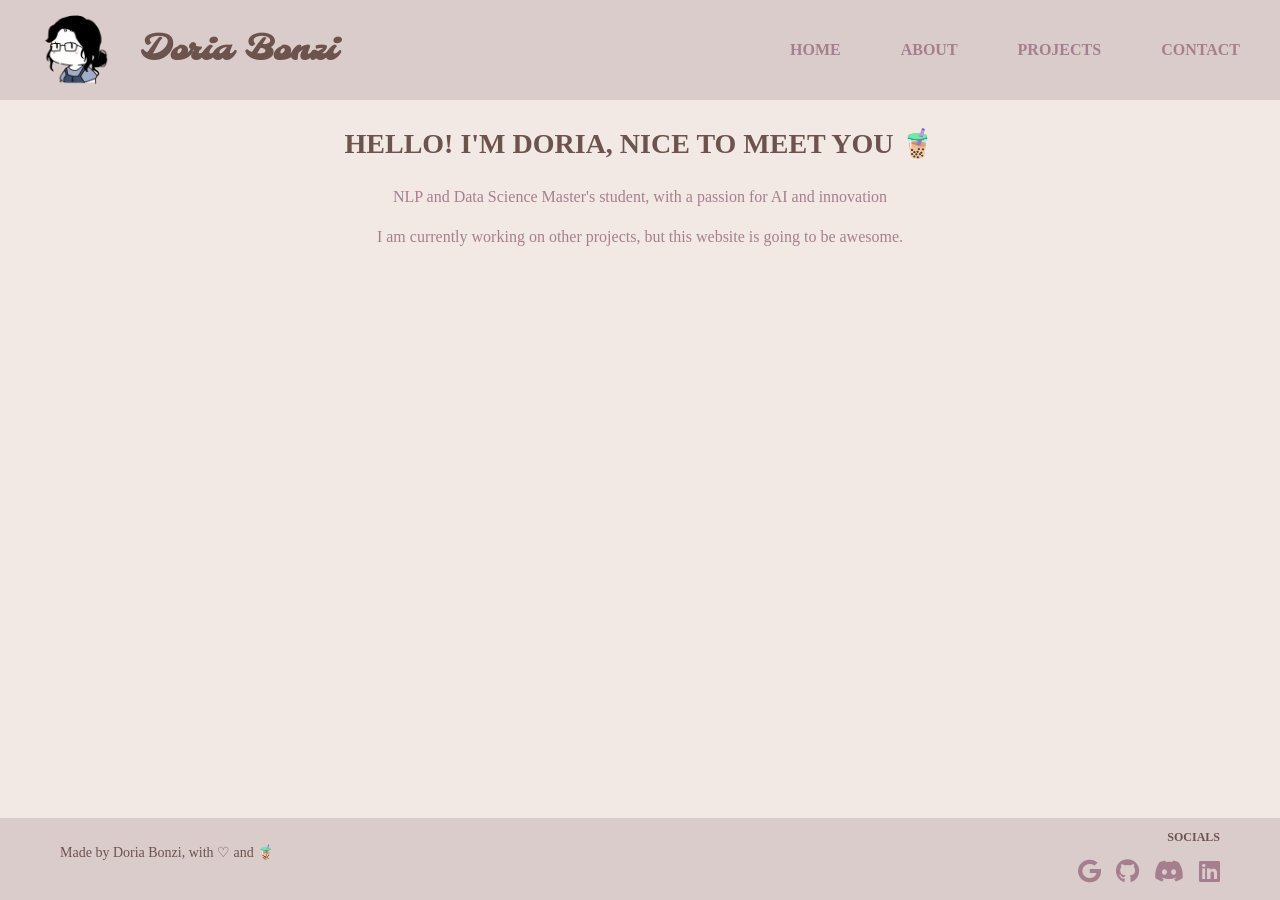
==== index.html @ 622f66a6 "tried actual footer, added some structure" ====
<!DOCTYPE html>
<html lang="en">
<head>
    <meta charset="UTF-8">
    <meta name="viewport" content="width=device-width, initial-scale=1.0">
    <meta name="description" content="Portfolio website of Doria Bonzi. Work in progress. Please, come back later.">
    <link rel="icon" href="images/favicon.png">
    <link rel="stylesheet" href="style.css"/>
    <link rel="stylesheet" href="https://cdnjs.cloudflare.com/ajax/libs/font-awesome/6.5.0/css/all.min.css">
    <title>Portfolio - Doria Bonzi</title>
</head>

<body>

    <header class="header">
        <div class="left-header">
            <img src="images/logo.png" class="logo" alt="Logo">
            <div class="title"><h1>Doria Bonzi</h1></div>
        </div>

        <nav>
            <a href="index.html" class="menu" id="home">Home</a>
            <a href="#about" class="menu" id="about">About</a>
            <a href="#projects" class="menu" id="projects">Projects</a>
            <a href="#contact" class="menu" id="contact">Contact</a>
        </nav>
    </header>

    <main>
        <div class="home">
        <h2>Hello! I'm Doria, nice to meet you 🧋</h2>
        <p>NLP and Data Science Master's student, with a passion for AI and innovation</p>
        <p>I am currently working on other projects, but this website is going to be awesome.</p>
        </div>
    </main>

    <footer class="footer">
    <div class="footer-left">
        <p>Made by Doria Bonzi, with ♡ and 🧋</p>
    </div>

    <div class="footer-right">
        <h3>Socials</h3>
        <div class="socials">
        <a href="mailto:bonzidoria@gmail.com" target="_blank" aria-label="Gmail">
            <i class="fab fa-google"></i>
        </a>
        <a href="https://github.com/bonzid" target="_blank" aria-label="GitHub">
            <i class="fab fa-github"></i>
        </a>
        <a href="https://discordapp.com/users/doria.bo" target="_blank" aria-label="Discord">
            <i class="fab fa-discord"></i>
        </a>
        <a href="https://www.linkedin.com/in/doria-bonzi/" target="_blank" aria-label="LinkedIn">
            <i class="fab fa-linkedin"></i>
        </a>
        </div>
    </div>
    </footer>



</body>

<script src="scripts/script.js" defer></script>
</html>
---- style.css ----
@font-face {
  font-family: 'Molle';
  src: url('fonts/Molle/Molle-Italic.ttf') format('truetype');
  font-style: italic;
}

@font-face {
  font-family: 'Zen Antique';
  src: url('fonts/Zen_Antique/ZenAntique-Regular.ttf') format('truetype');
}


:root {
    --primary-color: #A67F8E;
    --secondary-color: #6C534E;
    --third-color: #C89FA3;
    --fourth-color: #dacccb;
    --fifth-color: #F2E9E4;

    --font-title: 'Molle', cursive;
    --font-body: 'Zen Antique', serif;

    --font-size: 16px;
    --line-height: 1.5;
}

.header {
    display: flex;
    justify-content: space-between;
    align-items: center;
    width: 100%;
    height: 100px;
    background-color: var(--fourth-color);
    padding: 0 40px;
    box-sizing: border-box;
}

.left-header {
    display: flex;
    align-items: center;
    gap: 30px; 
}

.logo {
    height: 70px; 
}

.title h1 {
    margin: 0;
    font-size: 34px;
    font-family: var(--font-title);
    color: var(--secondary-color);
}

nav {
    display: flex;
    gap:60px;
}

.menu {
    margin: 0;
    cursor: pointer;
    color: var(--primary-color);
    font-family: var(--font-body);
    font-weight: bold;
    text-transform: uppercase;
    transition: color 0.3s ease;
}

.menu:hover {
    color: var(--secondary-color);
}


body {
    margin: 0;
    padding: 0;
    font-family: var(--font-body);
    font-size: var(--font-size);
    line-height: var(--line-height);
    text-align:center;
    background-color: var(--fifth-color);
    color: var(--primary-color);
    display: flex;
    flex-direction: column;
    min-height: 100vh;
}

main {
  flex: 1;
}

h2 {
    font-family: var(--font-body);
    text-transform: uppercase;
    font-weight: bold;
    font-size: 28px;
    color: var(--secondary-color);
    margin-bottom: 20px;
}

a {
    text-decoration: none;
}


.footer {
  display: flex;
  justify-content: space-between;
  align-items: flex-start;
  background-color: var(--fourth-color);
  width: 100%;
  box-sizing: border-box;
  padding: 10px 60px;
  position: relative;
  bottom: 0;
  font-size: 14px;
}

.footer-left {
  display: flex;
  flex-direction: column;
  color: var(--secondary-color);
  font-family: var(--font-body);
}

.footer-right {
  display: flex;
  flex-direction: column;
  align-items: flex-end;
  color: var(--secondary-color);
}

.socials {
  margin-top: 8px;
  display: flex;
  gap: 15px;
}

.socials a {
  color: var(--primary-color);
  font-size: 24px;
  transition: color 0.3s ease;
}

.socials a:hover {
  color: var(--secondary-color);
}

h3 {
  font-family: var(--font-body);
  text-transform: uppercase;
  font-weight: bold;
  font-size: 12px;
  color: var(--secondary-color);
  margin: 0;
}
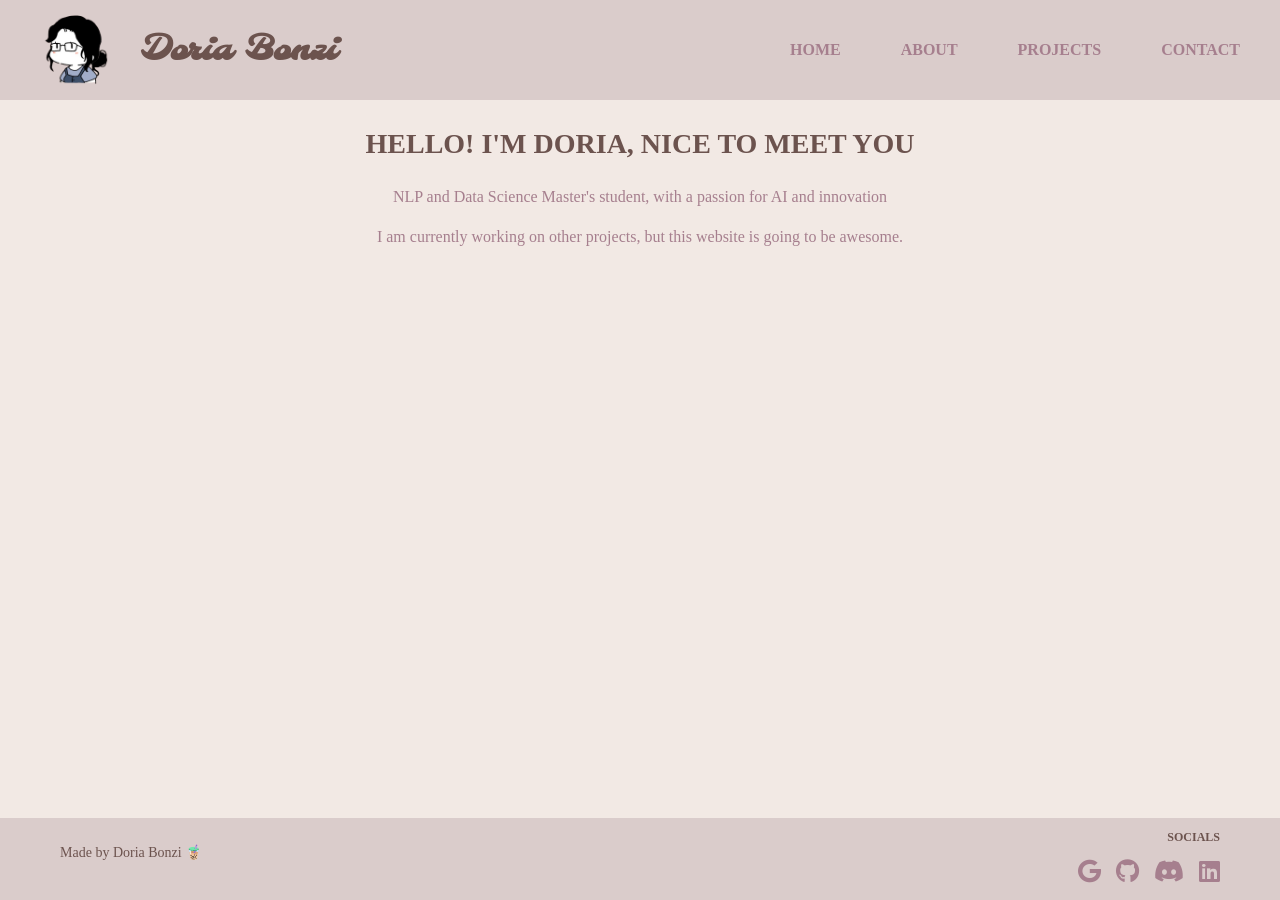
==== commit a0071715: "Update index.html" ====
--- a/index.html
+++ b/index.html
@@ -28,7 +28,7 @@
 
     <main>
         <div class="home">
-        <h2>Hello! I'm Doria, nice to meet you 🧋</h2>
+        <h2>Hello! I'm Doria, nice to meet you</h2>
         <p>NLP and Data Science Master's student, with a passion for AI and innovation</p>
         <p>I am currently working on other projects, but this website is going to be awesome.</p>
         </div>
@@ -36,7 +36,7 @@
 
     <footer class="footer">
     <div class="footer-left">
-        <p>Made by Doria Bonzi, with ♡ and 🧋</p>
+        <p>Made by Doria Bonzi 🧋</p>
     </div>
 
     <div class="footer-right">
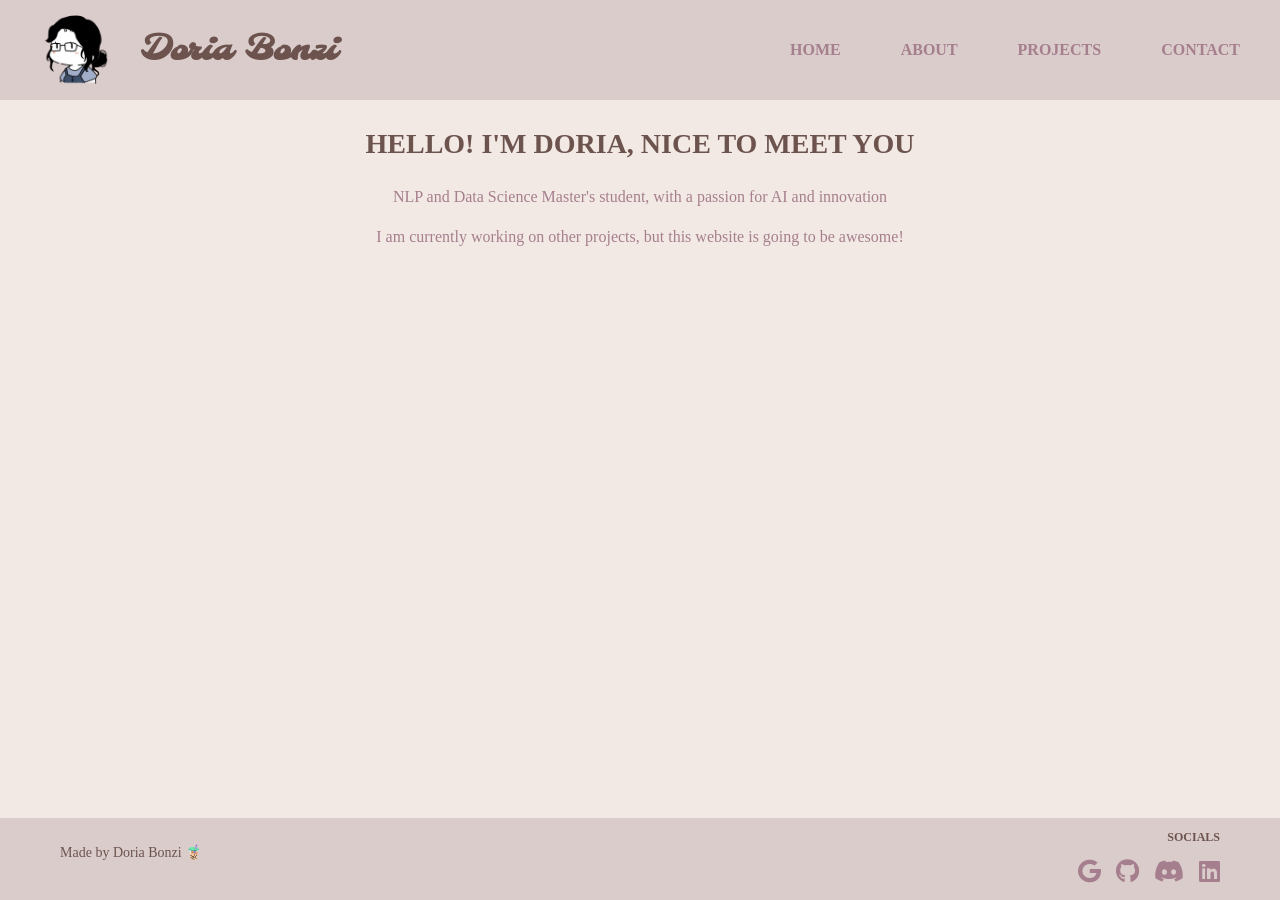
==== commit 9b0685b3: "Update index.html" ====
--- a/index.html
+++ b/index.html
@@ -30,7 +30,7 @@
         <div class="home">
         <h2>Hello! I'm Doria, nice to meet you</h2>
         <p>NLP and Data Science Master's student, with a passion for AI and innovation</p>
-        <p>I am currently working on other projects, but this website is going to be awesome.</p>
+        <p>I am currently working on other projects, but this website is going to be awesome!</p>
         </div>
     </main>
 
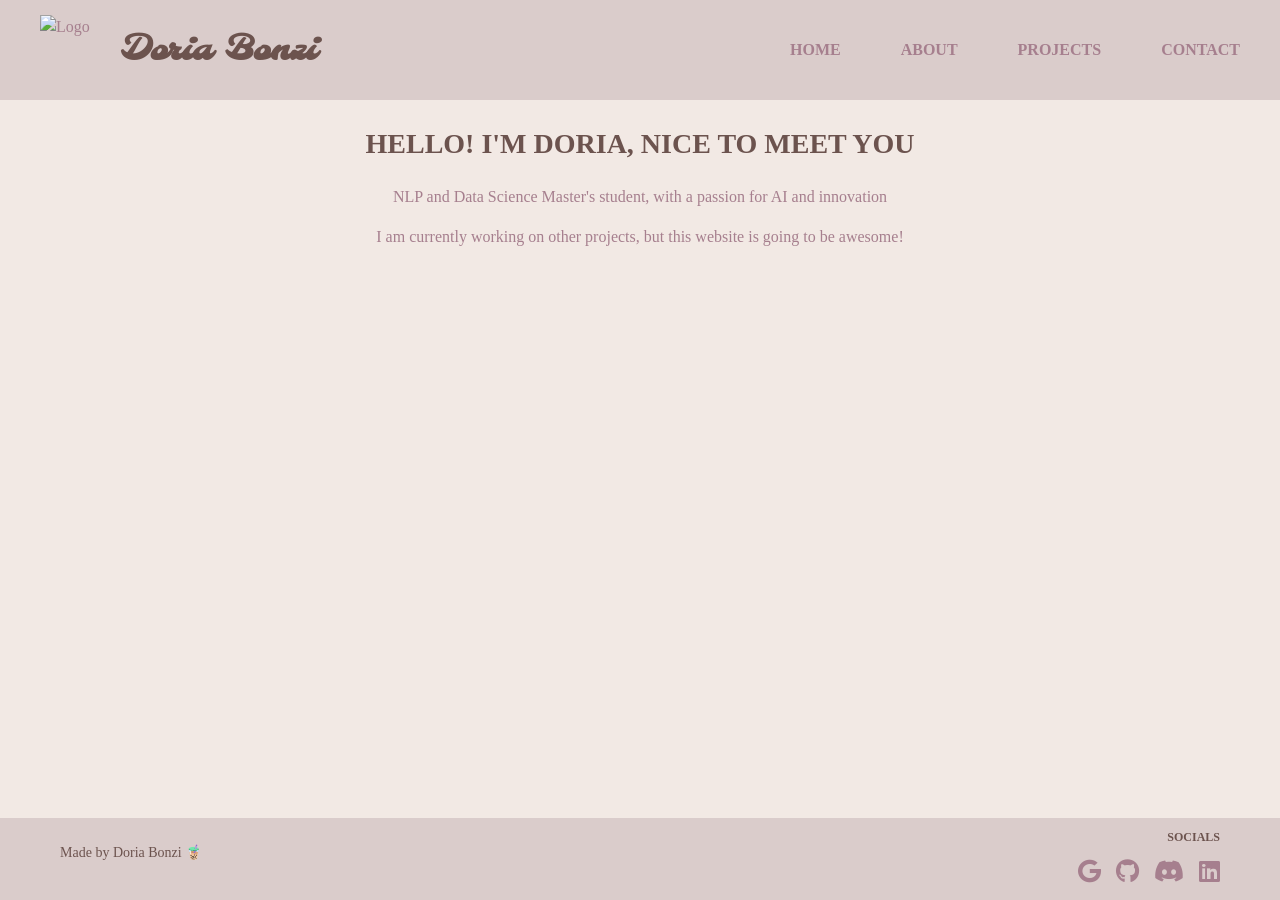
==== commit cad0f5fb: "revue de petits trucs" ====
--- a/index.html
+++ b/index.html
@@ -3,11 +3,11 @@
 <head>
     <meta charset="UTF-8">
     <meta name="viewport" content="width=device-width, initial-scale=1.0">
-    <meta name="description" content="Portfolio website of Doria Bonzi. Work in progress. Please, come back later.">
+    <meta name="description" content="Personal webpage of Doria Bonzi">
     <link rel="icon" href="images/favicon.png">
     <link rel="stylesheet" href="style.css"/>
     <link rel="stylesheet" href="https://cdnjs.cloudflare.com/ajax/libs/font-awesome/6.5.0/css/all.min.css">
-    <title>Portfolio - Doria Bonzi</title>
+    <title>Doria's webpage</title>
 </head>
 
 <body>
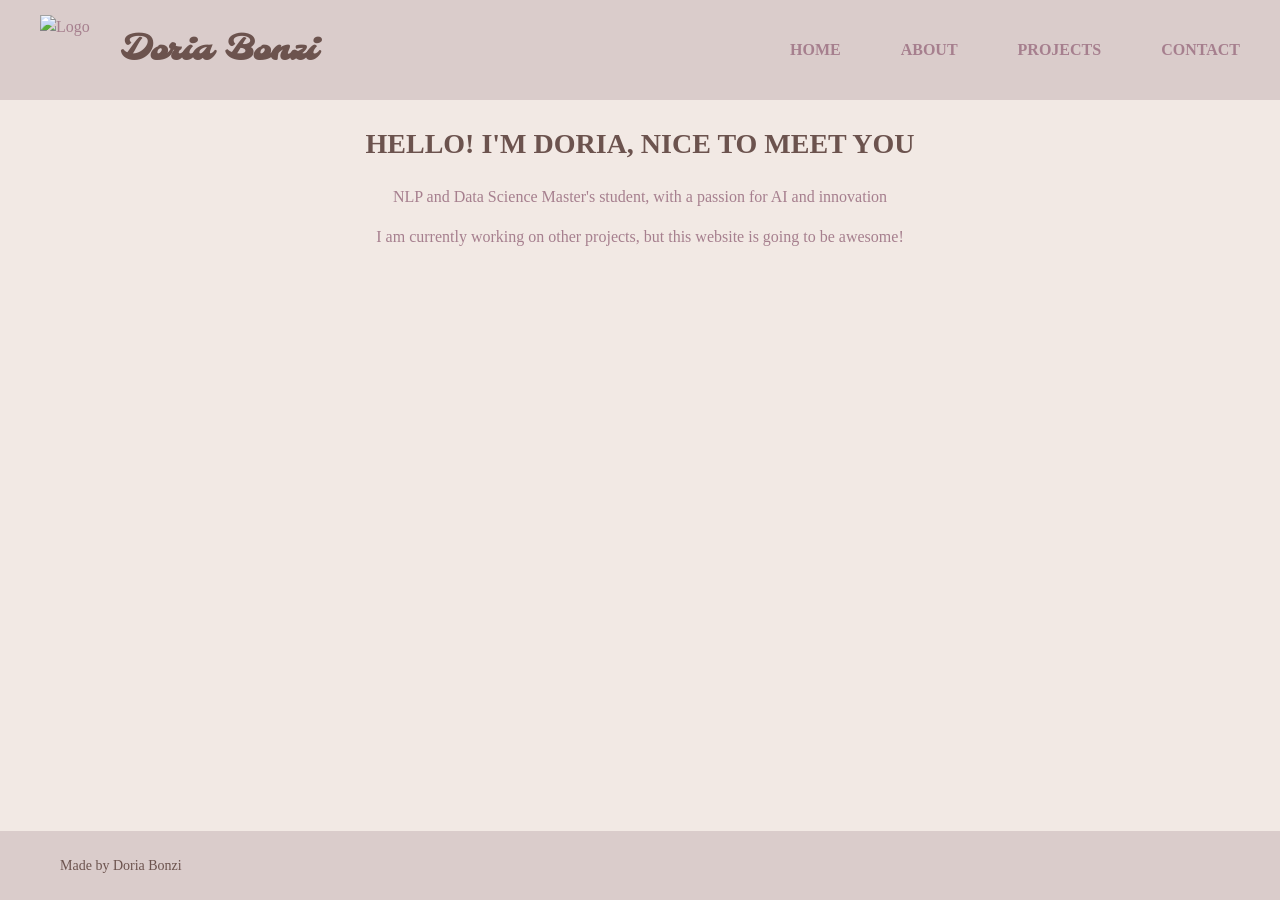
==== commit a6a3649d: "idk??" ====
--- a/index.html
+++ b/index.html
@@ -36,9 +36,10 @@
 
     <footer class="footer">
     <div class="footer-left">
-        <p>Made by Doria Bonzi 🧋</p>
+        <p>Made by Doria Bonzi</p>
     </div>
 
+    <!--
     <div class="footer-right">
         <h3>Socials</h3>
         <div class="socials">
@@ -56,6 +57,7 @@
         </a>
         </div>
     </div>
+    -->
     </footer>
 
 
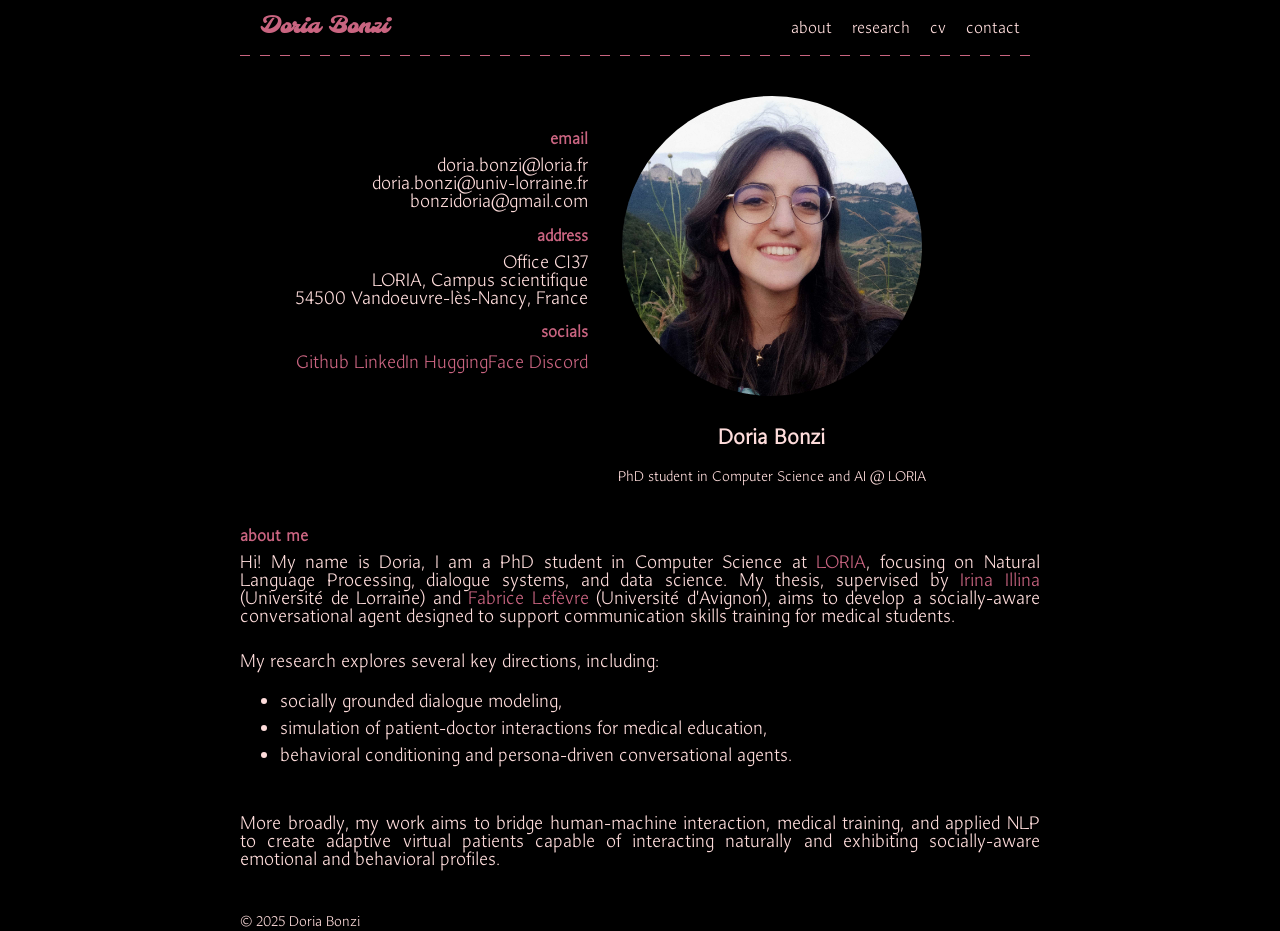
==== commit 9683f990: "new!" ====
--- a/index.html
+++ b/index.html
@@ -11,57 +11,77 @@
 </head>
 
 <body>
-
+    <div class="wrapper">
     <header class="header">
         <div class="left-header">
-            <img src="images/logo.png" class="logo" alt="Logo">
             <div class="title"><h1>Doria Bonzi</h1></div>
         </div>
 
         <nav>
-            <a href="index.html" class="menu" id="home">Home</a>
-            <a href="#about" class="menu" id="about">About</a>
-            <a href="#projects" class="menu" id="projects">Projects</a>
-            <a href="#contact" class="menu" id="contact">Contact</a>
+            <a href="index.html" class="menu">About</a>
+            <a href="research.html" class="menu">Research</a>
+            <a href="cv.html" class="menu">CV</a>
+            <a href="contact.html" class="menu">Contact</a>
         </nav>
+        
     </header>
+    <div class="header-bar"></div>
 
     <main>
-        <div class="home">
-        <h2>Hello! I'm Doria, nice to meet you</h2>
-        <p>NLP and Data Science Master's student, with a passion for AI and innovation</p>
-        <p>I am currently working on other projects, but this website is going to be awesome!</p>
-        </div>
+        <section id="about">
+            <div class="content">
+                <div class="text-side">
+                    <h2>email</h2>
+                    <p>doria.bonzi@loria.fr</p>
+                    <p>doria.bonzi@univ-lorraine.fr</p>
+                    <p>bonzidoria@gmail.com</p>
+
+                    <h2>address</h2>
+                    <p>Office C137</p>
+                    <p>LORIA, Campus scientifique</p>
+                    <p>54500 Vandoeuvre-lès-Nancy, France</p>
+
+                    <h2>socials</h2>
+                    <a href="https://github.com/bonzid/" target="_blank">Github</a> 
+                    <a href="https://www.linkedin.com/in/doria-bonzi/" target="_blank">LinkedIn</a> 
+                    <a href="https://huggingface.co/doriab" target="_blank">HuggingFace</a> 
+                    <a href="https://discordapp.com/users/1348963133804249088" target="_blank">Discord</a>
+                </div>
+
+                <div class="image-wrapper">
+                    <div class="image-side">
+                        <img src="images/me.jpg" alt="me">
+                    </div>
+                    <div class="image-caption">
+                        <h1>Doria Bonzi</h1>
+                        <p>PhD student in Computer Science and AI @ LORIA</p>
+                    </div>
+                </div>
+            </div>
+
+            <div class=aboutme><h2>About me</h2>
+            <p>Hi! My name is Doria, I am a PhD student in Computer Science at <a href="https://www.loria.fr/en/">LORIA</a>, focusing on Natural Language Processing, dialogue systems, and data science. My thesis, supervised by <a href="https://members.loria.fr/IIllina/cv/">Irina Illina</a> (Université de Lorraine) and <a href="https://univ-avignon.fr/enseignant-chercheur/fabrice-lefevre/">Fabrice Lefèvre</a> (Université d'Avignon), aims to develop a socially-aware conversational agent designed to support communication skills training for medical students.</p><br>
+
+            <p>My research explores several key directions, including:
+                <ul>
+                    <li>socially grounded dialogue modeling,</li>
+                    <li>simulation of patient-doctor interactions for medical education,</li>
+                    <li>behavioral conditioning and persona-driven conversational agents.</li>
+                </ul>
+            </p><br>
+
+            <p>More broadly, my work aims to bridge human-machine interaction, medical training, and applied NLP to create adaptive virtual patients capable of interacting naturally and exhibiting socially-aware emotional and behavioral profiles.</p>
+            <br></div>
+    </section>
+
     </main>
 
     <footer class="footer">
-    <div class="footer-left">
-        <p>Made by Doria Bonzi</p>
-    </div>
-
-    <!--
-    <div class="footer-right">
-        <h3>Socials</h3>
-        <div class="socials">
-        <a href="mailto:bonzidoria@gmail.com" target="_blank" aria-label="Gmail">
-            <i class="fab fa-google"></i>
-        </a>
-        <a href="https://github.com/bonzid" target="_blank" aria-label="GitHub">
-            <i class="fab fa-github"></i>
-        </a>
-        <a href="https://discordapp.com/users/doria.bo" target="_blank" aria-label="Discord">
-            <i class="fab fa-discord"></i>
-        </a>
-        <a href="https://www.linkedin.com/in/doria-bonzi/" target="_blank" aria-label="LinkedIn">
-            <i class="fab fa-linkedin"></i>
-        </a>
-        </div>
-    </div>
-    -->
+        <p>© 2025 Doria Bonzi</p>
     </footer>
 
 
-
+    </div>
 </body>
 
 <script src="scripts/script.js" defer></script>
--- a/style.css
+++ b/style.css
@@ -5,56 +5,73 @@
 }
 
 @font-face {
-  font-family: 'Zen Antique';
-  src: url('fonts/Zen_Antique/ZenAntique-Regular.ttf') format('truetype');
+  font-family: 'Amarna';
+  src: url('fonts/Amarna/static/Amarna-Light.ttf') format('truetype');
 }
 
 
 :root {
-    --primary-color: #A67F8E;
-    --secondary-color: #6C534E;
-    --third-color: #C89FA3;
-    --fourth-color: #dacccb;
-    --fifth-color: #F2E9E4;
+    --primary-color: #fedcdb;
+    --secondary-color: #C96480;
+    --third-color: #000000;
 
     --font-title: 'Molle', cursive;
-    --font-body: 'Zen Antique', serif;
-
-    --font-size: 16px;
+    --font-body: 'Amarna', serif;
+
+    --font-size: 18px;
     --line-height: 1.5;
 }
 
+
+.wrapper {
+  max-width: 50rem;
+  margin: 0 auto;
+  padding: 0;
+}
+
+header, footer, main {
+  width: 100%;
+}
+
+
 .header {
     display: flex;
     justify-content: space-between;
     align-items: center;
     width: 100%;
-    height: 100px;
-    background-color: var(--fourth-color);
-    padding: 0 40px;
+    height: 55px;
+    padding: 0 20px;
     box-sizing: border-box;
 }
 
+.header-bar {
+    width: 100%;
+    height:0.8px;
+    background: repeating-linear-gradient(
+      to right,
+      var(--secondary-color) 0 10px,
+      transparent 10px 20px
+    );
+}
+
 .left-header {
     display: flex;
     align-items: center;
-    gap: 30px; 
-}
-
-.logo {
-    height: 70px; 
-}
+    gap: 20px; 
+}
+
 
 .title h1 {
     margin: 0;
-    font-size: 34px;
+    padding:0;
+    font-size: 22px;
     font-family: var(--font-title);
     color: var(--secondary-color);
 }
 
 nav {
     display: flex;
-    gap:60px;
+    gap:20px;
 }
 
 .menu {
@@ -62,9 +79,9 @@
     cursor: pointer;
     color: var(--primary-color);
     font-family: var(--font-body);
-    font-weight: bold;
-    text-transform: uppercase;
-    transition: color 0.3s ease;
+    font-size: 16px;
+    text-transform: lowercase;
+    transition: color 0.4s ease;
 }
 
 .menu:hover {
@@ -78,8 +95,8 @@
     font-family: var(--font-body);
     font-size: var(--font-size);
     line-height: var(--line-height);
-    text-align:center;
-    background-color: var(--fifth-color);
+    text-align:left;
+    background-color: var(--third-color);
     color: var(--primary-color);
     display: flex;
     flex-direction: column;
@@ -87,71 +104,186 @@
 }
 
 main {
-  flex: 1;
+    flex: 1;
+}
+
+.content {
+    display: flex;
+    align-items: center;
+    justify-content: center;
+    margin: 40px auto;
+    gap: 30px;
+}
+
+.text-side {
+    flex: none;     
+    text-align: right;
+    justify-content: center;
+    flex-direction: column;
+    margin-bottom: 90px;
+    max-width: 800px;  
+}
+
+.image-wrapper {
+    display: flex;
+    flex-direction: column;
+    align-items: center;
+    max-width: 800px;  
+}
+
+.image-side {
+    width: 300px;
+    height: 300px;
+    border-radius: 50%;
+    overflow: hidden;
+    margin-right: 60px;
+}
+
+.image-side img {
+    width: 100%;
+    height: 100%;
+    object-fit: cover;
+    display: block;
+}
+
+.image-caption {
+    text-align: center;
+    font-size: 14px;
+    color: var(--primary-color);
+    margin-top: 8px;
+    font-family: var(--font-body);
+    margin-right: 60px;
 }
 
 h2 {
     font-family: var(--font-body);
-    text-transform: uppercase;
+    text-transform: lowercase;
     font-weight: bold;
-    font-size: 28px;
-    color: var(--secondary-color);
-    margin-bottom: 20px;
+    font-size: 16px;
+    color: var(--secondary-color);
+    margin-bottom: 5px;
+}
+
+p{
+    margin:0;
+    line-height: 1;
+    font-weight: normal;
+}
+
+.aboutme p {
+  text-align:justify;
 }
 
 a {
-    text-decoration: none;
-}
-
+    color: var(--secondary-color);
+    text-decoration:none;
+    color: var(--secondary-color);
+    transition: color 0.4s ease;
+}
+
+a:hover {
+    color: var(--primary-color);
+}
 
 .footer {
+  display: center;
+  align-items: center;
+  font-size: 14px;
+  margin-top: 20px;
+}
+
+.social-links a {
+  margin-right: 1rem;
+}
+
+.social-links a:last-child {
+  margin-right: 0;
+}
+
+
+
+/* REVOIR */
+
+#papers-tabs {
+  margin-top: 1.5rem;
+}
+
+.tabs {
   display: flex;
-  justify-content: space-between;
-  align-items: flex-start;
-  background-color: var(--fourth-color);
-  width: 100%;
-  box-sizing: border-box;
-  padding: 10px 60px;
-  position: relative;
-  bottom: 0;
-  font-size: 14px;
-}
-
-.footer-left {
-  display: flex;
-  flex-direction: column;
-  color: var(--secondary-color);
-  font-family: var(--font-body);
-}
-
-.footer-right {
-  display: flex;
-  flex-direction: column;
-  align-items: flex-end;
-  color: var(--secondary-color);
-}
-
-.socials {
-  margin-top: 8px;
-  display: flex;
-  gap: 15px;
-}
-
-.socials a {
+  gap: 1rem;
+  border-bottom: var(--secondary-color);
+}
+
+.tab-button {
+  background: none;
+  border: none;
+  padding: 0.5rem 1rem;
+  cursor: pointer;
+  font-weight: bold;
+  color: #0077cc; /* couleur texte onglet */
+}
+
+.tab-button.active {
+  border-bottom: 2px solid #0077cc; /* couleur soulignement */
+  color: #005499; /* couleur onglet actif */
+}
+
+.paper {
+  margin-bottom: 1.2rem;
+}
+
+.paper-title {
+  font-weight: bold;
+}
+
+.paper-meta {
+  font-size: 0.9rem;
   color: var(--primary-color);
-  font-size: 24px;
-  transition: color 0.3s ease;
-}
-
-.socials a:hover {
-  color: var(--secondary-color);
-}
-
-h3 {
-  font-family: var(--font-body);
-  text-transform: uppercase;
-  font-weight: bold;
-  font-size: 12px;
-  color: var(--secondary-color);
-  margin: 0;
-}
+}
+
+.details-btn {
+  margin-top: 0.4rem;
+  background: none;
+  border: none;
+  color: #0077cc; /* couleur du bouton */
+  cursor: pointer;
+  font-size: 0.9rem;
+  text-decoration: underline;
+}
+
+.details-btn:hover {
+  color: #005499; /* couleur au survol */
+}
+
+.details {
+  margin-top: 0.5rem;
+  padding-left: 1rem;
+  display: none;
+}
+
+.details.open {
+  display: block;
+}
+
+.citation-block {
+  margin-top: 0.5rem;
+  font-family: monospace;
+  font-size: 0.85rem;
+  background: #f6f6f6;
+  padding: 0.5rem;
+  white-space: pre-wrap;
+}
+
+.sub-btn {
+  margin-top: 0.3rem;
+  background: none;
+  border: none;
+  cursor: pointer;
+  font-size: 0.85rem;
+  text-decoration: underline;
+  color: #0077cc;
+}
+
+.sub-btn:hover {
+  color: #005499;
+}
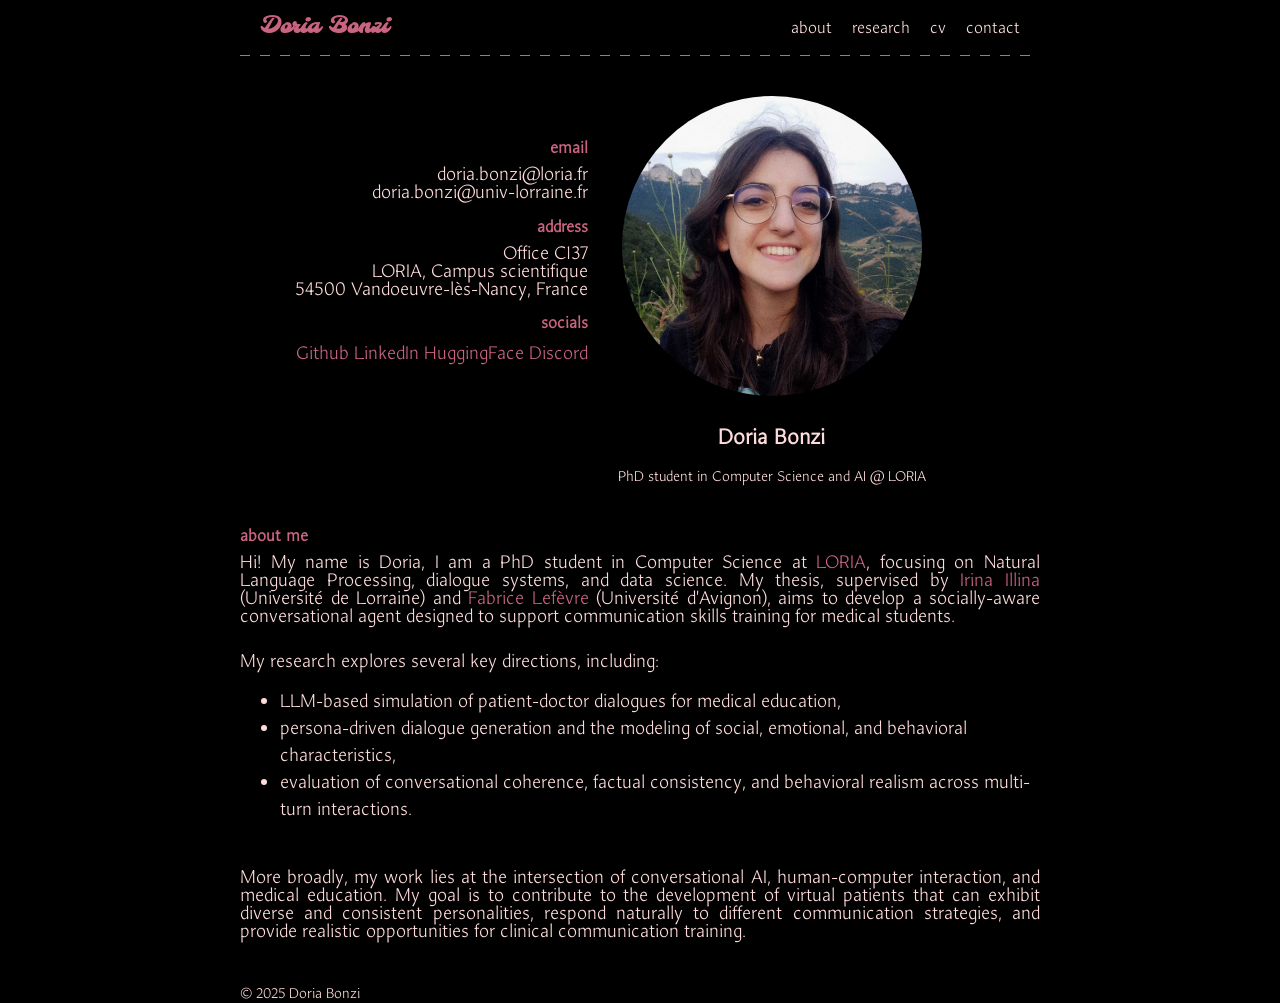
==== commit e22c2671: "big update" ====
--- a/index.html
+++ b/index.html
@@ -34,7 +34,6 @@
                     <h2>email</h2>
                     <p>doria.bonzi@loria.fr</p>
                     <p>doria.bonzi@univ-lorraine.fr</p>
-                    <p>bonzidoria@gmail.com</p>
 
                     <h2>address</h2>
                     <p>Office C137</p>
@@ -64,13 +63,15 @@
 
             <p>My research explores several key directions, including:
                 <ul>
-                    <li>socially grounded dialogue modeling,</li>
-                    <li>simulation of patient-doctor interactions for medical education,</li>
-                    <li>behavioral conditioning and persona-driven conversational agents.</li>
+                    <li>LLM-based simulation of patient-doctor dialogues for medical education,</li>
+                    <li>persona-driven dialogue generation and the modeling of social, emotional, and behavioral characteristics,</li>
+                    <li>evaluation of conversational coherence, factual consistency, and behavioral realism across multi-turn interactions.</li>
                 </ul>
             </p><br>
 
-            <p>More broadly, my work aims to bridge human-machine interaction, medical training, and applied NLP to create adaptive virtual patients capable of interacting naturally and exhibiting socially-aware emotional and behavioral profiles.</p>
+            <p>
+                More broadly, my work lies at the intersection of conversational AI, human-computer interaction, and medical education. My goal is to contribute to the development of virtual patients that can exhibit diverse and consistent personalities, respond naturally to different communication strategies, and provide realistic opportunities for clinical communication training.
+            </p>
             <br></div>
     </section>
 
--- a/style.css
+++ b/style.css
@@ -14,6 +14,7 @@
     --primary-color: #fedcdb;
     --secondary-color: #C96480;
     --third-color: #000000;
+    --fourth-color: #874356;
 
     --font-title: 'Molle', cursive;
     --font-body: 'Amarna', serif;
@@ -24,9 +25,10 @@
 
 
 .wrapper {
-  max-width: 50rem;
   margin: 0 auto;
   padding: 0;
+    width: 50rem;
+  max-width: 100%;
 }
 
 header, footer, main {
@@ -201,89 +203,287 @@
 }
 
 
-
-/* REVOIR */
-
 #papers-tabs {
   margin-top: 1.5rem;
+  border: 1px solid var(--secondary-color);
+  border-radius: 12px;
+  overflow: hidden;
 }
 
 .tabs {
   display: flex;
-  gap: 1rem;
-  border-bottom: var(--secondary-color);
+  flex-wrap: wrap;
+  gap: 0.25rem;
+  padding: 0.5rem 0.75rem 0;
+  border-bottom: 1px dashed var(--secondary-color);
 }
 
 .tab-button {
   background: none;
   border: none;
-  padding: 0.5rem 1rem;
+  border-bottom: 2px solid transparent;
+  padding: 0.5rem 0.75rem;
   cursor: pointer;
+  font-family: var(--font-body);
+  font-size: 0.95rem;
   font-weight: bold;
-  color: #0077cc; /* couleur texte onglet */
+  text-transform: lowercase;
+  color: var(--secondary-color);
+  transition: color 0.3s ease, border-color 0.3s ease;
+}
+
+.tab-button:hover {
+  color: var(--primary-color);
 }
 
 .tab-button.active {
-  border-bottom: 2px solid #0077cc; /* couleur soulignement */
-  color: #005499; /* couleur onglet actif */
+  color: var(--primary-color);
+  border-bottom-color: var(--secondary-color);
+}
+
+.tab-count {
+  font-size: 0.7rem;
+  font-weight: normal;
+  opacity: 0.7;
+  vertical-align: super;
+}
+
+.tab-content {
+  padding: 0.5rem 1.25rem 1rem;
 }
 
 .paper {
-  margin-bottom: 1.2rem;
+  padding: 1rem 0;
+  border-bottom: 1px dashed rgba(201, 100, 128, 0.35);
+}
+
+.paper:last-child {
+  border-bottom: none;
 }
 
 .paper-title {
-  font-weight: bold;
+  font-size: 1rem;
+  line-height: 1.4;
+}
+
+.paper-title em {
+  font-style: italic;
+}
+
+.paper-year {
+  color: var(--primary-color);
+  opacity: 0.8;
+  font-size: 0.9rem;
 }
 
 .paper-meta {
-  font-size: 0.9rem;
-  color: var(--primary-color);
-}
-
-.details-btn {
-  margin-top: 0.4rem;
+  margin-top: 0.3rem;
+  font-size: 0.85rem;
+  line-height: 1.45;
+  color: var(--primary-color);
+}
+
+.paper-meta strong {
+  color: var(--secondary-color);
+}
+
+.paper-meta code,
+.citation-block {
+  font-family: ui-monospace, SFMono-Regular, Menlo, Consolas, monospace;
+}
+
+.paper-meta code {
+  font-size: 0.8rem;
+}
+
+.paper-links {
+  margin-top: 0.3rem;
+  font-size: 0.85rem;
+  text-transform: lowercase;
+}
+
+.dropdown-btn {
   background: none;
   border: none;
-  color: #0077cc; /* couleur du bouton */
+  color: var(--fourth-color);
+  font-family: var(--font-body);
+  font-size: 0.85rem;
   cursor: pointer;
-  font-size: 0.9rem;
-  text-decoration: underline;
-}
-
-.details-btn:hover {
-  color: #005499; /* couleur au survol */
+  display: inline-flex;
+  align-items: center;
+  gap: 0.4rem;
+  padding: 0.4rem 0 0;
+  transition: color 0.3s ease;
+}
+
+.dropdown-btn:hover,
+.dropdown-btn.open {
+  color: var(--secondary-color);
+}
+
+.dropdown-btn .arrow {
+  display: inline-block;
+  transition: transform 0.2s ease;
+}
+
+.dropdown-btn.open .arrow {
+  transform: rotate(90deg);
 }
 
 .details {
-  margin-top: 0.5rem;
-  padding-left: 1rem;
   display: none;
+  margin: 0.5rem 0 0 0.75rem;
+  padding-left: 0.75rem;
+  border-left: 1px solid var(--fourth-color);
+  font-size: 0.85rem;
 }
 
 .details.open {
   display: block;
 }
 
+.details-label {
+  margin: 0.6rem 0 0.3rem;
+  font-weight: bold;
+  color: var(--secondary-color);
+  line-height: 1.3;
+}
+
+.abstract {
+  margin: 0;
+  text-align: justify;
+  line-height: 1.45;
+}
+
+.cite-switch {
+  display: flex;
+  gap: 0.5rem;
+  align-items: center;
+}
+
+.cite-btn,
+.copy-btn {
+  background: none;
+  border: 1px solid var(--fourth-color);
+  border-radius: 6px;
+  padding: 0.15rem 0.5rem;
+  cursor: pointer;
+  font-family: var(--font-body);
+  font-size: 0.75rem;
+  color: var(--secondary-color);
+  transition: color 0.3s ease, border-color 0.3s ease;
+}
+
+.cite-btn.active,
+.cite-btn:hover,
+.copy-btn:hover {
+  color: var(--primary-color);
+  border-color: var(--secondary-color);
+}
+
+.copy-btn {
+  margin-left: auto;
+}
+
 .citation-block {
-  margin-top: 0.5rem;
-  font-family: monospace;
-  font-size: 0.85rem;
-  background: #f6f6f6;
-  padding: 0.5rem;
+  display: none;
+  margin: 0.5rem 0 0;
+  padding: 0.6rem 0.75rem;
+  font-size: 0.7rem;
+  line-height: 1.4;
   white-space: pre-wrap;
-}
-
-.sub-btn {
-  margin-top: 0.3rem;
+  word-break: break-word;
+  color: var(--primary-color);
+  background: rgba(135, 67, 86, 0.15);
+  border-radius: 8px;
+}
+
+.citation-block.shown {
+  display: block;
+}
+
+
+.contact-form {
+  display: flex;
+  flex-direction: column;
+  gap: 0.9rem;
+  max-width: 32rem;
+  margin-top: 1.5rem;
+}
+
+.form-field {
+  display: flex;
+  flex-direction: column;
+  gap: 0.3rem;
+}
+
+.form-field label {
+  font-size: 0.85rem;
+  text-transform: lowercase;
+  color: var(--secondary-color);
+}
+
+.contact-form input,
+.contact-form textarea {
+  font-family: var(--font-body);
+  font-size: 0.95rem;
+  color: var(--primary-color);
+  background: transparent;
+  border: 1px solid var(--fourth-color);
+  border-radius: 8px;
+  padding: 0.55rem 0.7rem;
+  transition: border-color 0.3s ease;
+}
+
+.contact-form textarea {
+  min-height: 8rem;
+  resize: vertical;
+}
+
+.contact-form input:focus,
+.contact-form textarea:focus {
+  outline: none;
+  border-color: var(--secondary-color);
+}
+
+.contact-form .honey {
+  display: none;
+}
+
+.contact-form button[type=submit] {
+  align-self: flex-start;
   background: none;
-  border: none;
+  border: 1px solid var(--secondary-color);
+  border-radius: 8px;
+  padding: 0.45rem 1.2rem;
   cursor: pointer;
-  font-size: 0.85rem;
-  text-decoration: underline;
-  color: #0077cc;
-}
-
-.sub-btn:hover {
-  color: #005499;
+  font-family: var(--font-body);
+  font-size: 0.95rem;
+  text-transform: lowercase;
+  color: var(--secondary-color);
+  transition: color 0.3s ease, background 0.3s ease;
+}
+
+.contact-form button[type=submit]:hover {
+  background: var(--secondary-color);
+  color: var(--third-color);
+}
+
+.contact-form button[type=submit]:disabled {
+  opacity: 0.5;
+  cursor: wait;
+}
+
+.form-status {
+  font-size: 0.85rem;
+  line-height: 1.3;
+  min-height: 1em;
+}
+
+.form-status.ok {
+  color: var(--primary-color);
+}
+
+.form-status.error {
+  color: var(--secondary-color);
 }
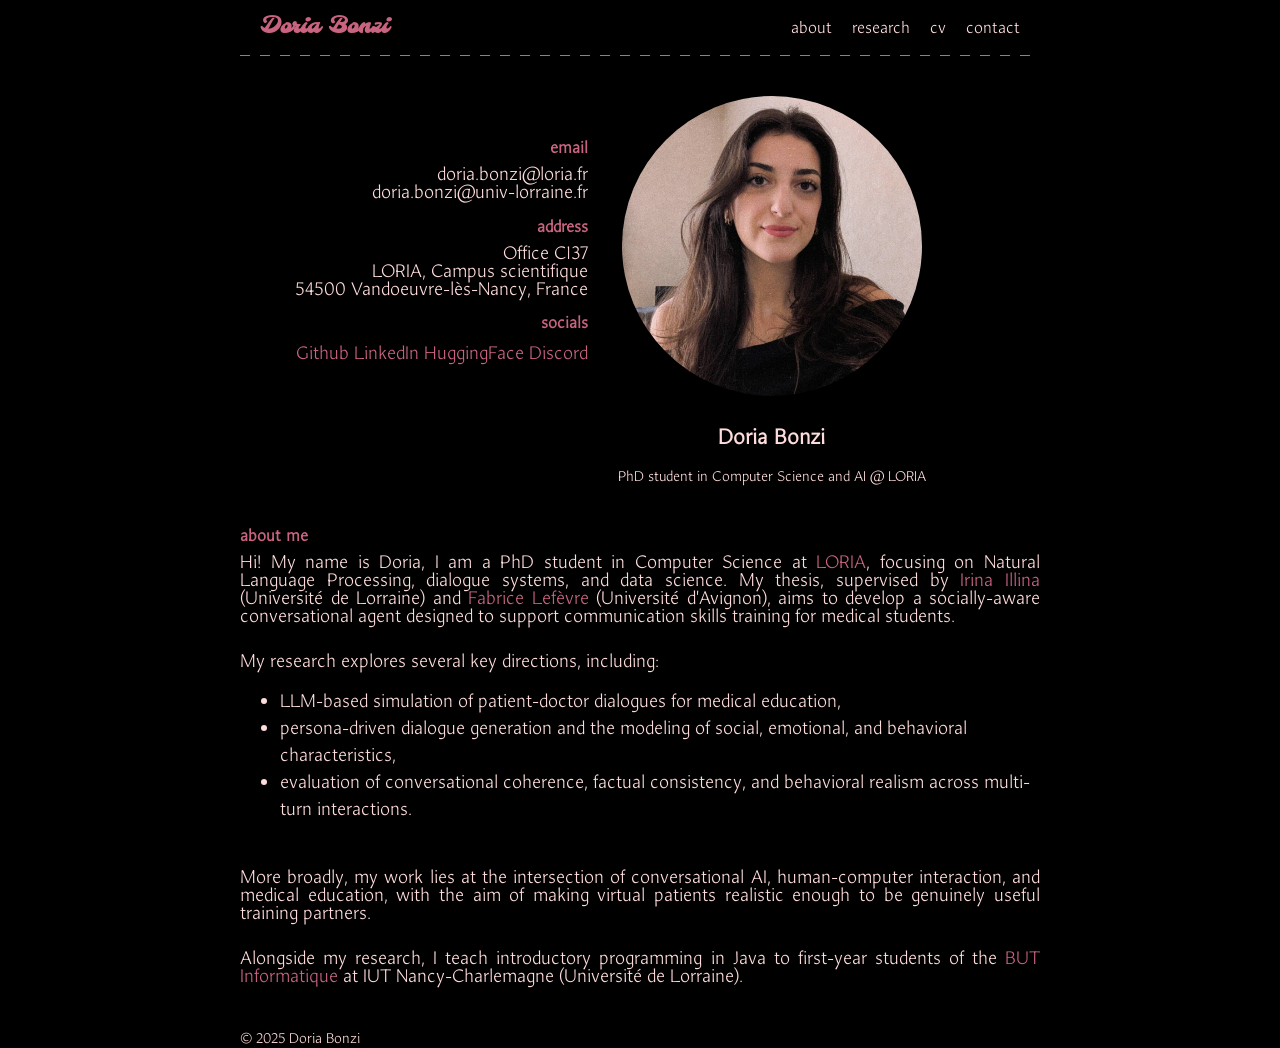
==== commit 77884423: "adding teaching stuff" ====
--- a/index.html
+++ b/index.html
@@ -70,7 +70,10 @@
             </p><br>
 
             <p>
-                More broadly, my work lies at the intersection of conversational AI, human-computer interaction, and medical education. My goal is to contribute to the development of virtual patients that can exhibit diverse and consistent personalities, respond naturally to different communication strategies, and provide realistic opportunities for clinical communication training.
+                More broadly, my work lies at the intersection of conversational AI, human-computer interaction, and medical education, with the aim of making virtual patients realistic enough to be genuinely useful training partners.
+            </p><br>
+            <p>
+                Alongside my research, I teach introductory programming in Java to first-year students of the <a href="https://iut-charlemagne.univ-lorraine.fr/informatique/but-informatique/">BUT Informatique</a> at IUT Nancy-Charlemagne (Université de Lorraine).
             </p>
             <br></div>
     </section>
